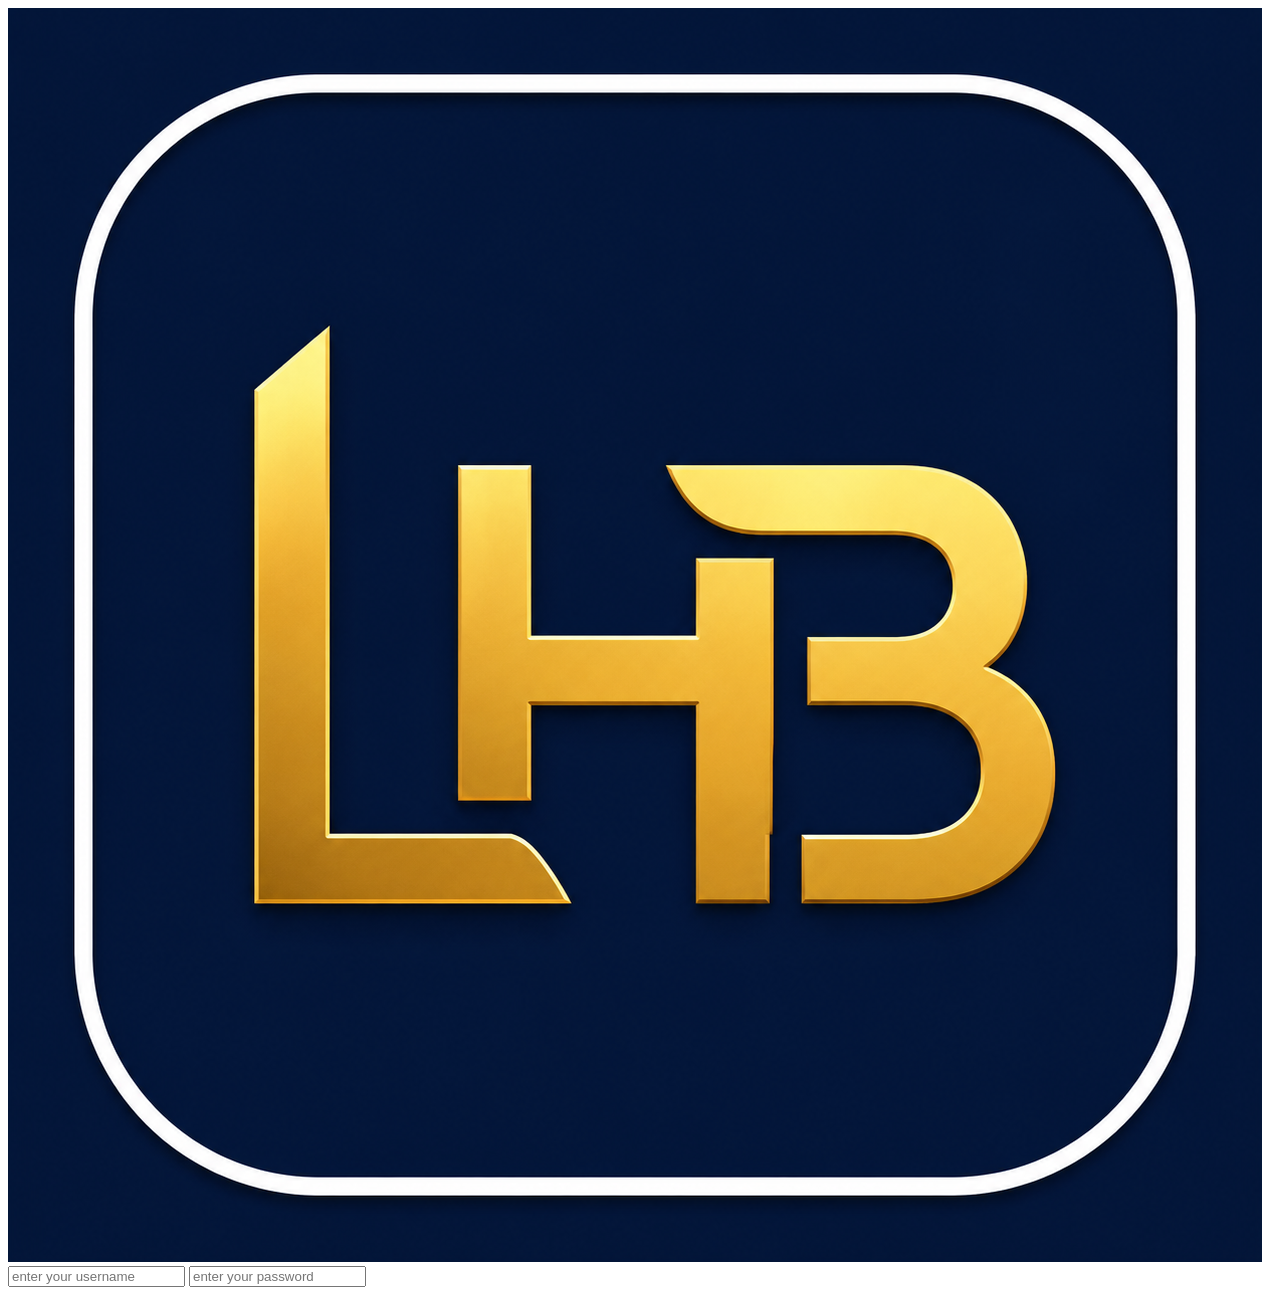
==== index.html @ 4622f4c1 "html metadata" ====
<!DOCTYPE html>
<html lang="en">
<head>
    <meta charset="UTF-8"/>
    <meta name="viewport" content="width=device-width, initial-scale=1.0"/>
    <meta name="title" content="HTML Lesson"/>
    <meta name="description" content="HTML Use for Building Web Pages"/>
    <meta name="author" content="Oduomny"/>
    <meta name="article" content="HTML Blog Lesson"/>
    <meta property="og:title" content="HTML Lesson"/>
    <meta property="og:description" content="HTML Use for Building Web Pages"/>
    <meta property="og:image" content="./icon-staff.png"/>
    <meta property="og:url" content=""/>
    <meta property="og:type" content="article"/>

    <title>HTML Lesson</title>
</head>
<body>
    <img src="./icon-staff.png" alt="html image">
    <input type="username" placeholder="enter your username">
    <input type="password" placeholder="enter your password">


</body>
</html>
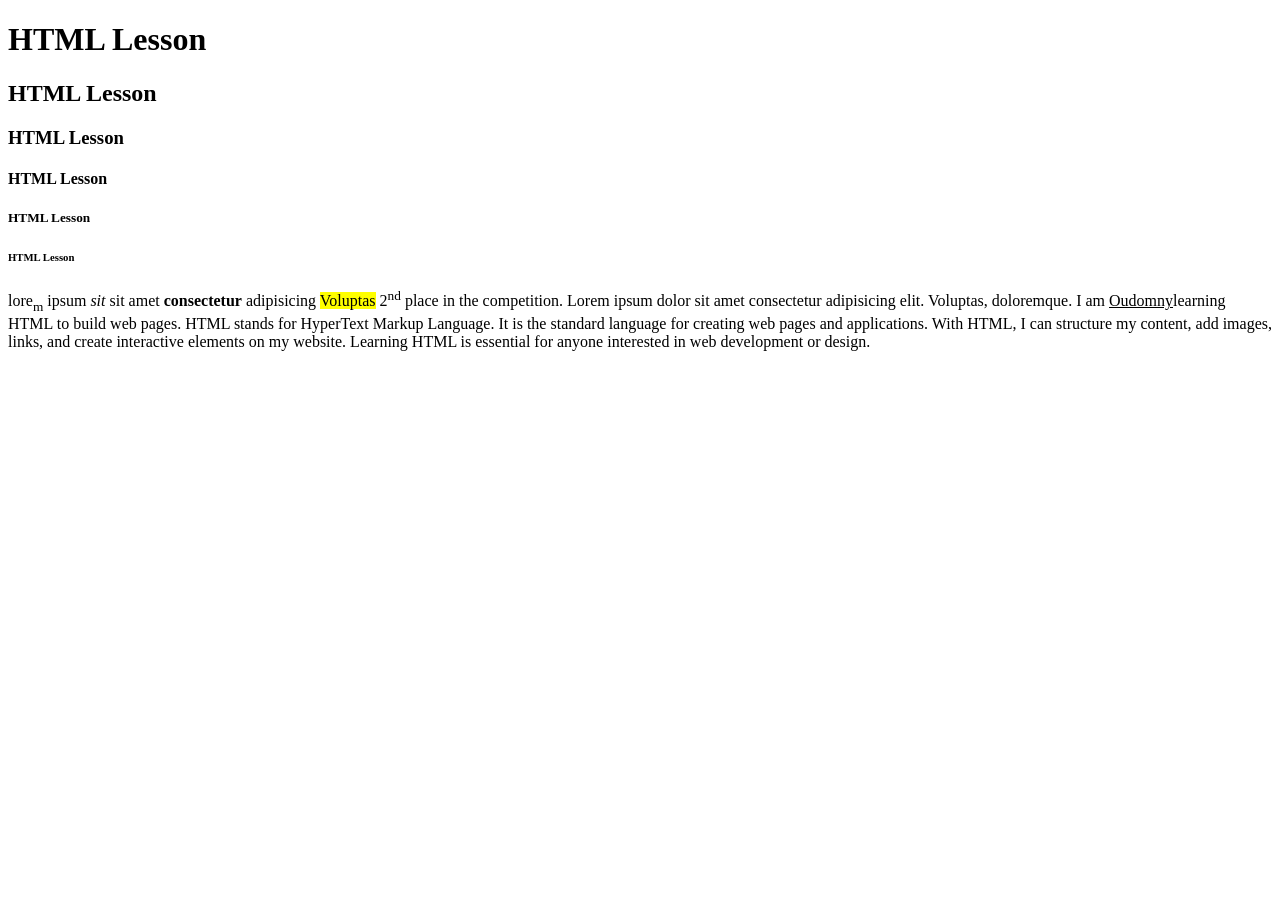
==== commit 6d249587: "Fix" ====
--- a/index.html
+++ b/index.html
@@ -12,13 +12,24 @@
     <meta property="og:image" content="./icon-staff.png"/>
     <meta property="og:url" content=""/>
     <meta property="og:type" content="article"/>
+    <link rel="shortcut icon" href="./photo_2026-05-31_16-22-57.jpg" type="image/x-icon"/>
+    
 
     <title>HTML Lesson</title>
 </head>
 <body>
-    <img src="./icon-staff.png" alt="html image">
-    <input type="username" placeholder="enter your username">
-    <input type="password" placeholder="enter your password">
+    <h1>HTML Lesson</h1>
+    <h2>HTML Lesson</h2>
+    <h3>HTML Lesson</h3>
+    <h4>HTML Lesson</h4>
+    <h5>HTML Lesson</h5>
+    <h6>HTML Lesson</h6>
+    <p> 
+        lore<sub>m</sub> ipsum <em>sit</em> sit amet <b>consectetur</b> adipisicing <mark>Voluptas</mark>
+        2<sup>nd</sup> place in the competition. Lorem ipsum dolor sit amet consectetur adipisicing elit. Voluptas, doloremque.
+        I am <ins>Oudomny</ins>learning HTML to build web pages. HTML stands for HyperText Markup Language. It is the standard language for creating web pages and applications. With HTML, I can structure my content, add images, links, and create interactive elements on my website. Learning HTML is essential for anyone interested in web development or design.
+    </p>
+   
 
 
 </body>
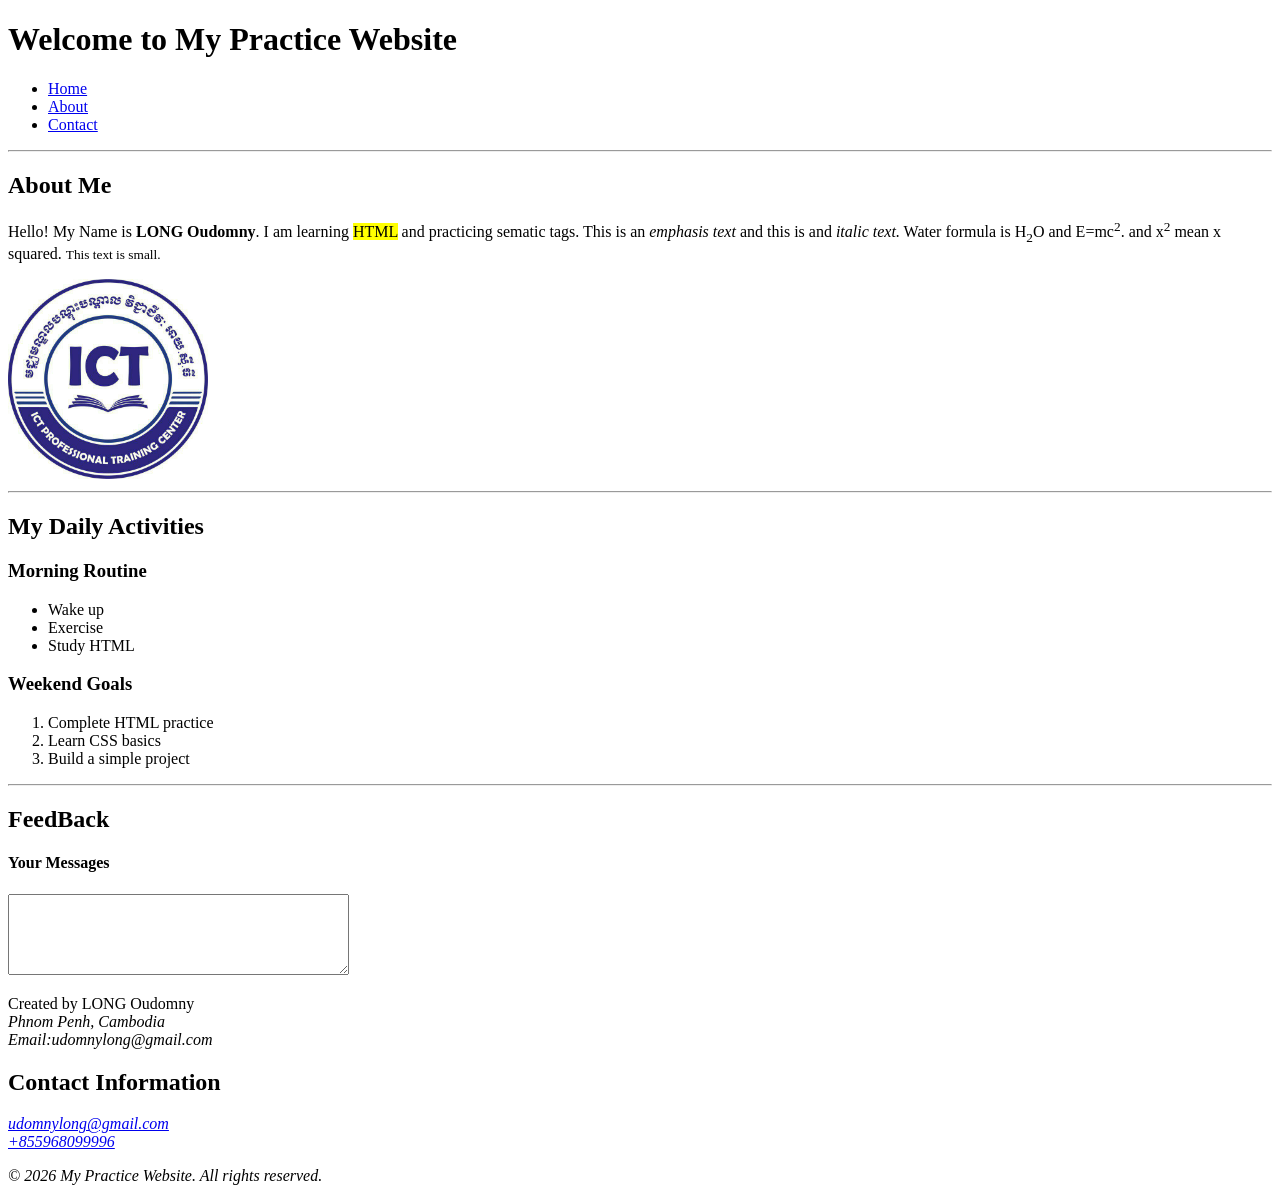
==== commit f7ab3003: "Updated" ====
--- a/index.html
+++ b/index.html
@@ -13,24 +13,66 @@
     <meta property="og:url" content=""/>
     <meta property="og:type" content="article"/>
     <link rel="shortcut icon" href="./photo_2026-05-31_16-22-57.jpg" type="image/x-icon"/>
-    
-
     <title>HTML Lesson</title>
 </head>
 <body>
-    <h1>HTML Lesson</h1>
-    <h2>HTML Lesson</h2>
-    <h3>HTML Lesson</h3>
-    <h4>HTML Lesson</h4>
-    <h5>HTML Lesson</h5>
-    <h6>HTML Lesson</h6>
+    <h1>Welcome to My Practice Website</h1>
+    <ul>
+        <li><a href="#home">Home</a></li>
+        <li><a href="#about">About</a></li>
+        <li><a href="#contact">Contact</a></li>
+    </ul>
+    <hr>
+    <h2>About Me</h2>
     <p> 
-        lore<sub>m</sub> ipsum <em>sit</em> sit amet <b>consectetur</b> adipisicing <mark>Voluptas</mark>
-        2<sup>nd</sup> place in the competition. Lorem ipsum dolor sit amet consectetur adipisicing elit. Voluptas, doloremque.
-        I am <ins>Oudomny</ins>learning HTML to build web pages. HTML stands for HyperText Markup Language. It is the standard language for creating web pages and applications. With HTML, I can structure my content, add images, links, and create interactive elements on my website. Learning HTML is essential for anyone interested in web development or design.
+        Hello! My Name is <strong>LONG Oudomny</strong>. I am learning <mark>HTML</mark> and practicing sematic tags.
+        This is an <i>emphasis text</i> and this is and <i>italic text.</i>
+        Water formula is H<sub>2</sub>O and E=mc<sup>2</sup>. and x<sup>2</sup> mean x squared.
+        <small>This text is small.</small>
     </p>
-   
+    <image src="/photo_2026-05-31_16-22-57.jpg"
+        alt="A photo of me"
+        width="200px"
+        height="200px"/>
+    <hr>
+    <h2>My Daily Activities</h2>
+    <h3>Morning Routine</h3>
+    <p>
+        <ul>
+            <li>Wake up</li>
+            <li>Exercise</li>
+            <li>Study HTML</li> 
+        </ul>
+    </p>
+    <h3>Weekend Goals</h3>
+    <p>
+        <ol>
+            <li>Complete HTML practice</li>
+            <li>Learn CSS basics</li>
+            <li>Build a simple project</li>
+        </ol>
+    <hr>
+    </p>
+    <h2>FeedBack</h2>
+    <h4>Your Messages</h4>
+    <textarea name="feedback" rows="5" cols="40"></textarea>
+    <p>Created by LONG Oudomny
+        <br>
+        <i>Phnom Penh, Cambodia
+            <br>
+            Email:udomnylong@gmail.com
+        </i>
+    </p>
+    <footer>
+        <h2>Contact Information</h2>
+        <address>
+            <a href="mailto:udomnylong@gmail.com">udomnylong@gmail.com</a>
+                <br>
+            <a href="tel:+959123456789">+855968099996</a>
+            <p>&copy; 2026 My Practice Website. All rights reserved.</p>
 
+        </address>
+    </footer>
 
 </body>
 </html>
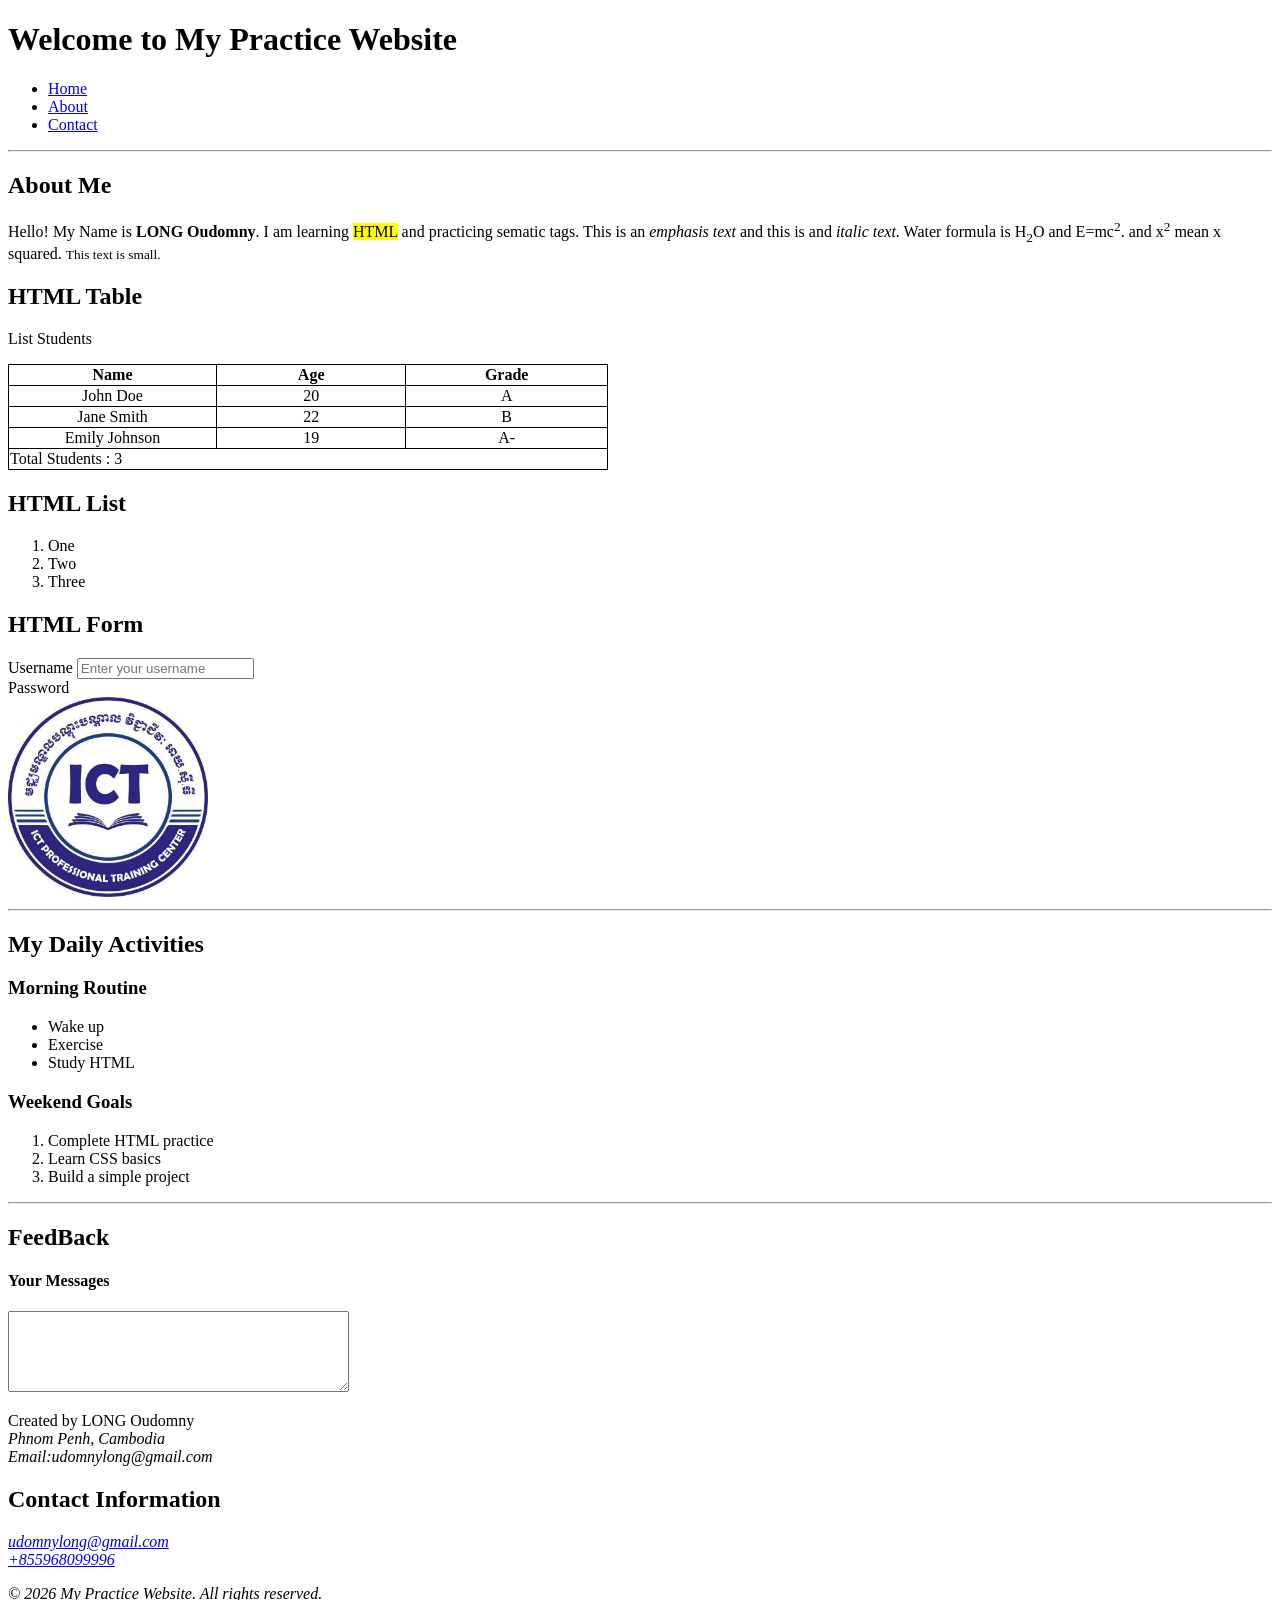
==== commit 56b4f47f: "register form" ====
--- a/index.html
+++ b/index.html
@@ -14,6 +14,22 @@
     <meta property="og:type" content="article"/>
     <link rel="shortcut icon" href="./photo_2026-05-31_16-22-57.jpg" type="image/x-icon"/>
     <title>HTML Lesson</title>
+    <style>
+    table {
+      border-collapse: collapse;
+    }
+    table,
+    th,
+    td {
+      border: 1px solid black;
+      width: 600px;
+      text-align: center;
+    }
+    .total{
+        text-align: left;
+    }
+  </style>
+
 </head>
 <body>
     <h1>Welcome to My Practice Website</h1>
@@ -30,6 +46,65 @@
         Water formula is H<sub>2</sub>O and E=mc<sup>2</sup>. and x<sup>2</sup> mean x squared.
         <small>This text is small.</small>
     </p>
+    <main>
+        
+        <section>
+            <h2>HTML Table</h2>
+            <p>List Students</p>
+            <table>
+                <thead>
+                    <tr>
+                        <th>Name</th>
+                        <th>Age</th>
+                        <th>Grade</th>
+                    </tr>
+                </thead>
+                <tbody>
+                    <tr>
+                        <td>John Doe</td>
+                        <td>20</td>
+                        <td>A</td>
+                    </tr>
+                    <tr>
+                        <td>Jane Smith</td>
+                        <td>22</td>
+                        <td>B</td>
+                    </tr>
+                    <tr>
+                        <td>Emily Johnson</td>
+                        <td>19</td>
+                        <td>A-</td>
+                    </tr>
+                </tbody>
+                <tfoot>
+                    <tr>
+                        <td colspan="3" class="total">Total Students : 3</td>
+
+                    </tr>
+                </tfoot>
+            </table>
+        </section>
+        <section>
+            <h2>HTML List</h2>
+            <i--Ordered List-->
+                <ol>
+                    <li>One</li>
+                    <li>Two</li>
+                    <li>Three</li>
+                </ol>
+
+        </section>
+        <section>
+            <h2>HTML Form</h2>
+            <form>
+                <label>Username</label>
+                <input type="text" name="username" placeholder="Enter your username"/>
+                <br>
+                <label>Password</label>
+            </form>
+        </section>
+    
+    </main>
     <image src="/photo_2026-05-31_16-22-57.jpg"
         alt="A photo of me"
         width="200px"
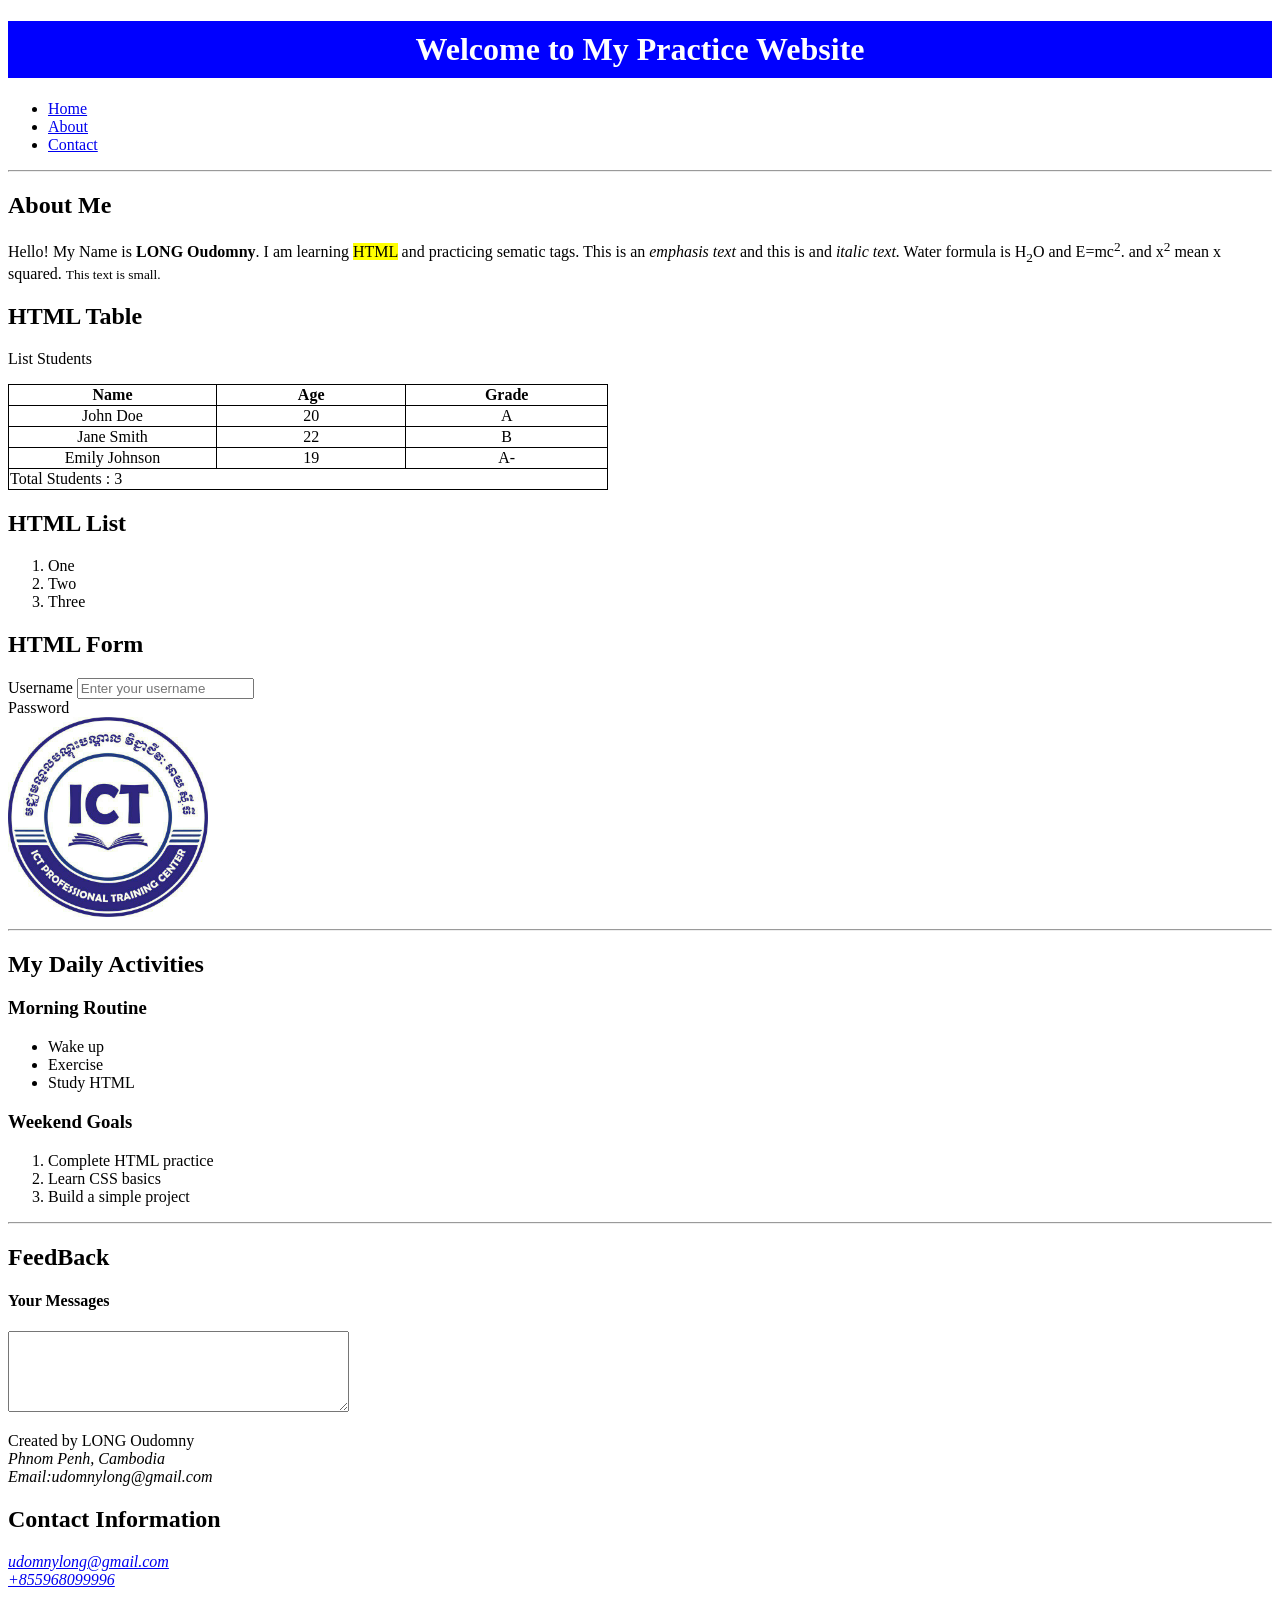
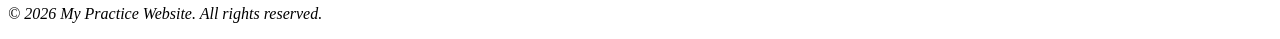
==== commit 2d063734: "learn CSS" ====
--- a/index.html
+++ b/index.html
@@ -14,6 +14,7 @@
     <meta property="og:type" content="article"/>
     <link rel="shortcut icon" href="./photo_2026-05-31_16-22-57.jpg" type="image/x-icon"/>
     <title>HTML Lesson</title>
+    <link rel="stylesheet" href="./index.css"/>
     <style>
     table {
       border-collapse: collapse;
--- a/index.css
+++ b/index.css
@@ -0,0 +1,6 @@
+h1 {
+    color: white;
+    background-color: blue ;
+    padding: 10px;
+    text-align: center;
+}
